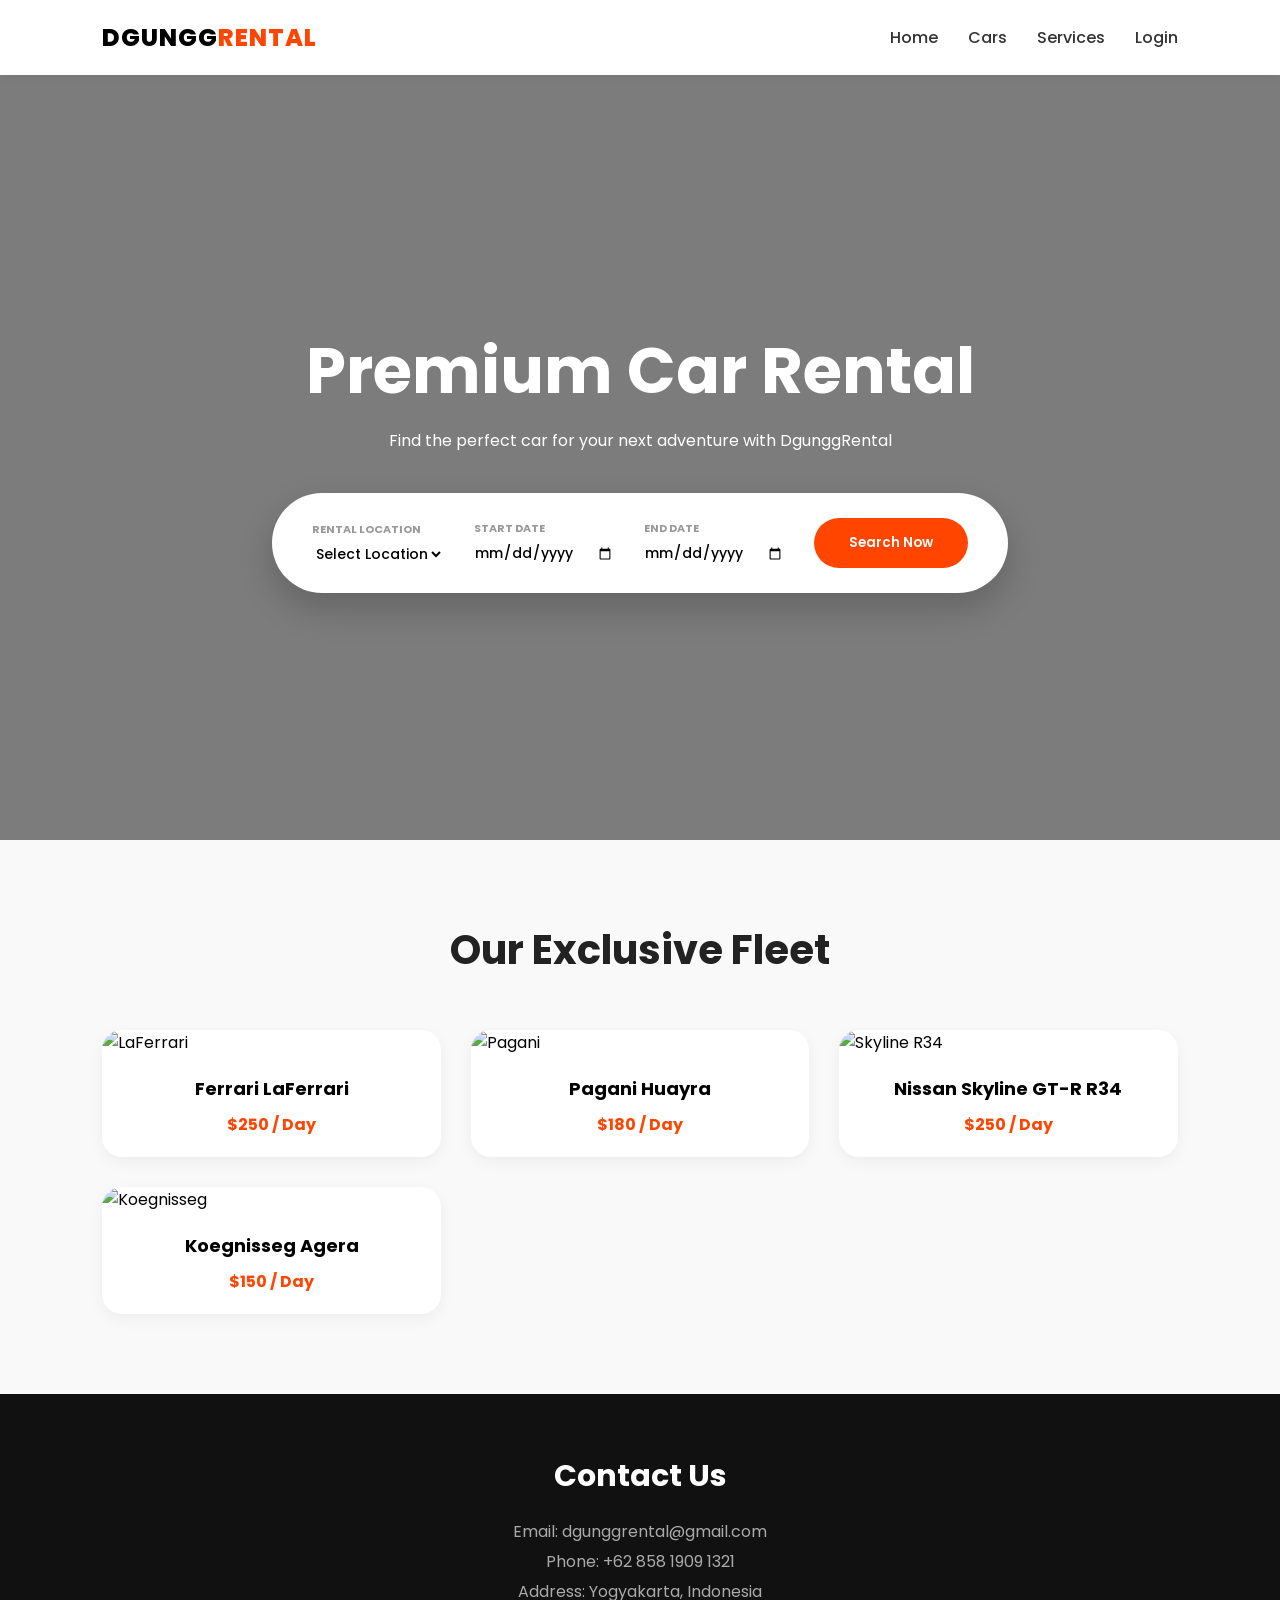
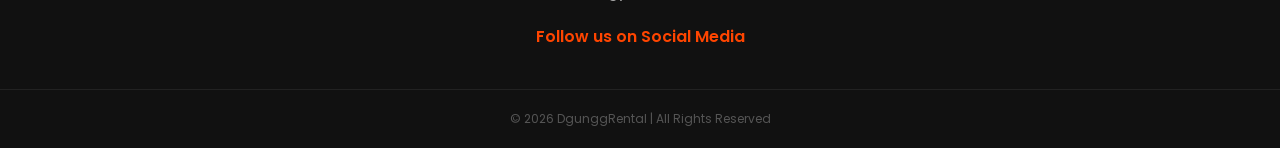
==== car rental/index.html @ d75ec3ca "car rental" ====
<!DOCTYPE html>
<html lang="en">
<head>
    <meta charset="UTF-8">
    <meta name="viewport" content="width=device-width, initial-scale=1.0">
    <title>DgunggRental | Premium Experience</title>
    <link rel="stylesheet" href="style.css">
    <link href="https://fonts.googleapis.com/css2?family=Poppins:wght@300;400;600;800&display=swap" rel="stylesheet">
</head>
<body>
    <nav class="navbar">
        <div class="logo">DGUNGG<span>RENTAL</span></div>
        <ul class="nav-links">
            <li><a href="#">Home</a></li>
            <li><a href="#">Cars</a></li>
            <li><a href="#">Services</a></li>
            <li><a href="#">Login</a></li>
        </ul>
    </nav>

    <header class="hero">
        <div class="hero-overlay"></div>
        <div class="hero-content">
            <h1>Premium Car Rental</h1>
            <p>Find the perfect car for your next adventure with DgunggRental</p>
            
            <div class="search-container">
                <div class="search-box">
                    <div class="input-group">
                        <label>RENTAL LOCATION</label>
                        <select id="pickup">
                            <option value="">Select Location</option>
                            <option value="location1">Yogyakarta</option>
                            <option value="location2">Bali</option>
                            <option value="location3">Jakarta</option>
                            <option value="location4">Semarang</option>
                            <option value="location5">Surabaya</option>
                        </select>
                    </div>
                    <div class="input-group">
                        <label>START DATE</label>
                        <input type="date" id="pickup-date">
                    </div>
                    <div class="input-group">
                        <label>END DATE</label>
                        <input type="date" id="return-date">
                    </div>
                    <button class="btn-search">Search Now</button>
                </div>
            </div>
        </div>
    </header>

    <section class="car-section">
        <h2 class="section-title">Our Exclusive Fleet</h2>
        <div class="car-grid">

            <div class="car-card">
                <div class="car-img">
                    <img src="https://www.marketeers.com/_next/image/?url=https%3A%2F%2Froom.marketeers.com%2Fwp-content%2Fuploads%2F2016%2F07%2FLaFerrari_serie_limitata_1.jpg&w=1920&q=75" alt="LaFerrari">
                </div>
                <div class="car-info">
                    <h3>Ferrari LaFerrari</h3>
                    <span class="price">$250 / Day</span>
                </div>
            </div>
  
            <div class="car-card">
                <div class="car-img">
                    <img src="https://cdn.motor1.com/images/mgl/vxZqKK/s1/pagani-huayra-epitome.jpg" alt="Pagani">
                </div>
                <div class="car-info">
                    <h3>Pagani Huayra</h3>
                    <span class="price">$180 / Day</span>
                </div>
            </div>

            <div class="car-card">
                <div class="car-img">
                    <img src="https://robbreport.com/wp-content/uploads/2024/03/1-w-_2c99f8.jpg?w=1024" alt="Skyline R34">
                </div>
                <div class="car-info">
                    <h3>Nissan Skyline GT-R R34</h3>
                    <span class="price">$250 / Day</span>
                </div>
            </div>

            <div class="car-card">
                <div class="car-img">
                    <img src="https://www.supervettura.com/blobs/Cars/69/c46edc49-82fe-4aca-bf90-9f8719bde185.jpg?width=1920&height=1080&mode=crop" alt="Koegnisseg">
                </div>
                <div class="car-info">
                    <h3>Koegnisseg Agera</h3>
                    <span class="price">$150 / Day</span>
                </div>
            </div>
        </div>
    </section>

    <footer class="footer">
        <div class="footer-content">
            <h2>Contact Us</h2>
            <p>Email: dgunggrental@gmail.com</p>
            <p>Phone: +62 858 1909 1321</p>
            <p>Address: Yogyakarta, Indonesia</p>
            <div class="social-text">Follow us on Social Media</div>
        </div>
        <div class="footer-bottom">
            <p>&copy; 2026 DgunggRental | All Rights Reserved</p>
        </div>
    </footer>

</body>
</html>
---- car rental/style.css ----
* {
    margin: 0;
    padding: 0;
    box-sizing: border-box;
    font-family: 'Poppins', sans-serif;
}

body {
    background-color: #f9f9f9;
}

.navbar {
    display: flex;
    justify-content: space-between;
    align-items: center;
    padding: 20px 8%;
    background: #fff;
    position: sticky;
    top: 0;
    z-index: 1000;
    box-shadow: 0 2px 10px rgba(0,0,0,0.05);
}

.logo {
    font-size: 24px;
    font-weight: 800;
    letter-spacing: 1px;
}

.logo span {
    color: #ff4500;
}

.nav-links {
    display: flex;
    list-style: none;
    gap: 30px;
}

.nav-links a {
    text-decoration: none;
    color: #333;
    font-weight: 500;
    transition: 0.3s;
}

.nav-links a:hover {
    color: #ff4500;
}

.hero {
    position: relative;
    height: 85vh;
    background-image: url('https://images.unsplash.com/photo-1503376780353-7e6692767b70?auto=format&fit=crop&w=1350&q=80');
    background-size: cover;
    background-position: center;
    display: flex;
    align-items: center;
    justify-content: center;
    color: #fff;
    text-align: center;
}

.hero-overlay {
    position: absolute;
    top: 0; left: 0; width: 100%; height: 100%;
    background: rgba(0, 0, 0, 0.5);
}

.hero-content {
    position: relative;
    z-index: 1;
    width: 90%;
    max-width: 1000px;
}

.hero-content h1 {
    font-size: 4rem;
    font-weight: 700;
    margin-bottom: 10px;
}

.search-container {
    margin-top: 40px;
    display: flex;
    justify-content: center;
}

.search-box {
    background: #fff;
    padding: 25px 40px;
    border-radius: 60px;
    display: flex;
    align-items: center;
    gap: 30px;
    box-shadow: 0 15px 35px rgba(0,0,0,0.2);
    color: #333;
}

.input-group {
    display: flex;
    flex-direction: column;
    text-align: left;
}

.input-group label {
    font-size: 11px;
    font-weight: 700;
    color: #999;
    margin-bottom: 5px;
}

.input-group select, .input-group input {
    border: none;
    outline: none;
    font-size: 14px;
    font-weight: 500;
    background: transparent;
}

.btn-search {
    background: #ff4500;
    color: #fff;
    border: none;
    padding: 15px 35px;
    border-radius: 50px;
    font-weight: 600;
    cursor: pointer;
    transition: 0.3s;
}

.btn-search:hover {
    background: #e63e00;
    transform: scale(1.05);
}

.car-section {
    padding: 80px 8%;
}

.section-title {
    text-align: center;
    font-size: 2.5rem;
    margin-bottom: 50px;
    color: #222;
}

.car-grid {
    display: grid;
    grid-template-columns: repeat(auto-fit, minmax(280px, 1fr));
    gap: 30px;
}

.car-card {
    background: #fff;
    border-radius: 20px;
    overflow: hidden;
    box-shadow: 0 5px 15px rgba(0,0,0,0.05);
    transition: 0.4s;
}

.car-card:hover {
    transform: translateY(-10px);
}

.car-img img {
    width: 100%;
    height: 200px;
    object-fit: cover;
}

.car-info {
    padding: 20px;
    text-align: center;
}

.car-info h3 {
    font-size: 18px;
    margin-bottom: 10px;
}

.car-info p {
    font-size: 14px;
    color: #777;
    margin-bottom: 15px;
}

.price {
    font-weight: 700;
    color: #ff4500;
    display: block;
}

.footer {
    background: #111;
    color: #fff;
    padding: 60px 0 20px;
    text-align: center;
}

.footer-content h2 {
    font-size: 30px;
    margin-bottom: 20px;
}

.footer-content p {
    color: #aaa;
    margin: 5px 0;
}

.social-text {
    margin-top: 20px;
    font-weight: 600;
    color: #ff4500;
}

.footer-bottom {
    margin-top: 40px;
    padding-top: 20px;
    border-top: 1px solid #222;
    font-size: 12px;
    color: #555;
}
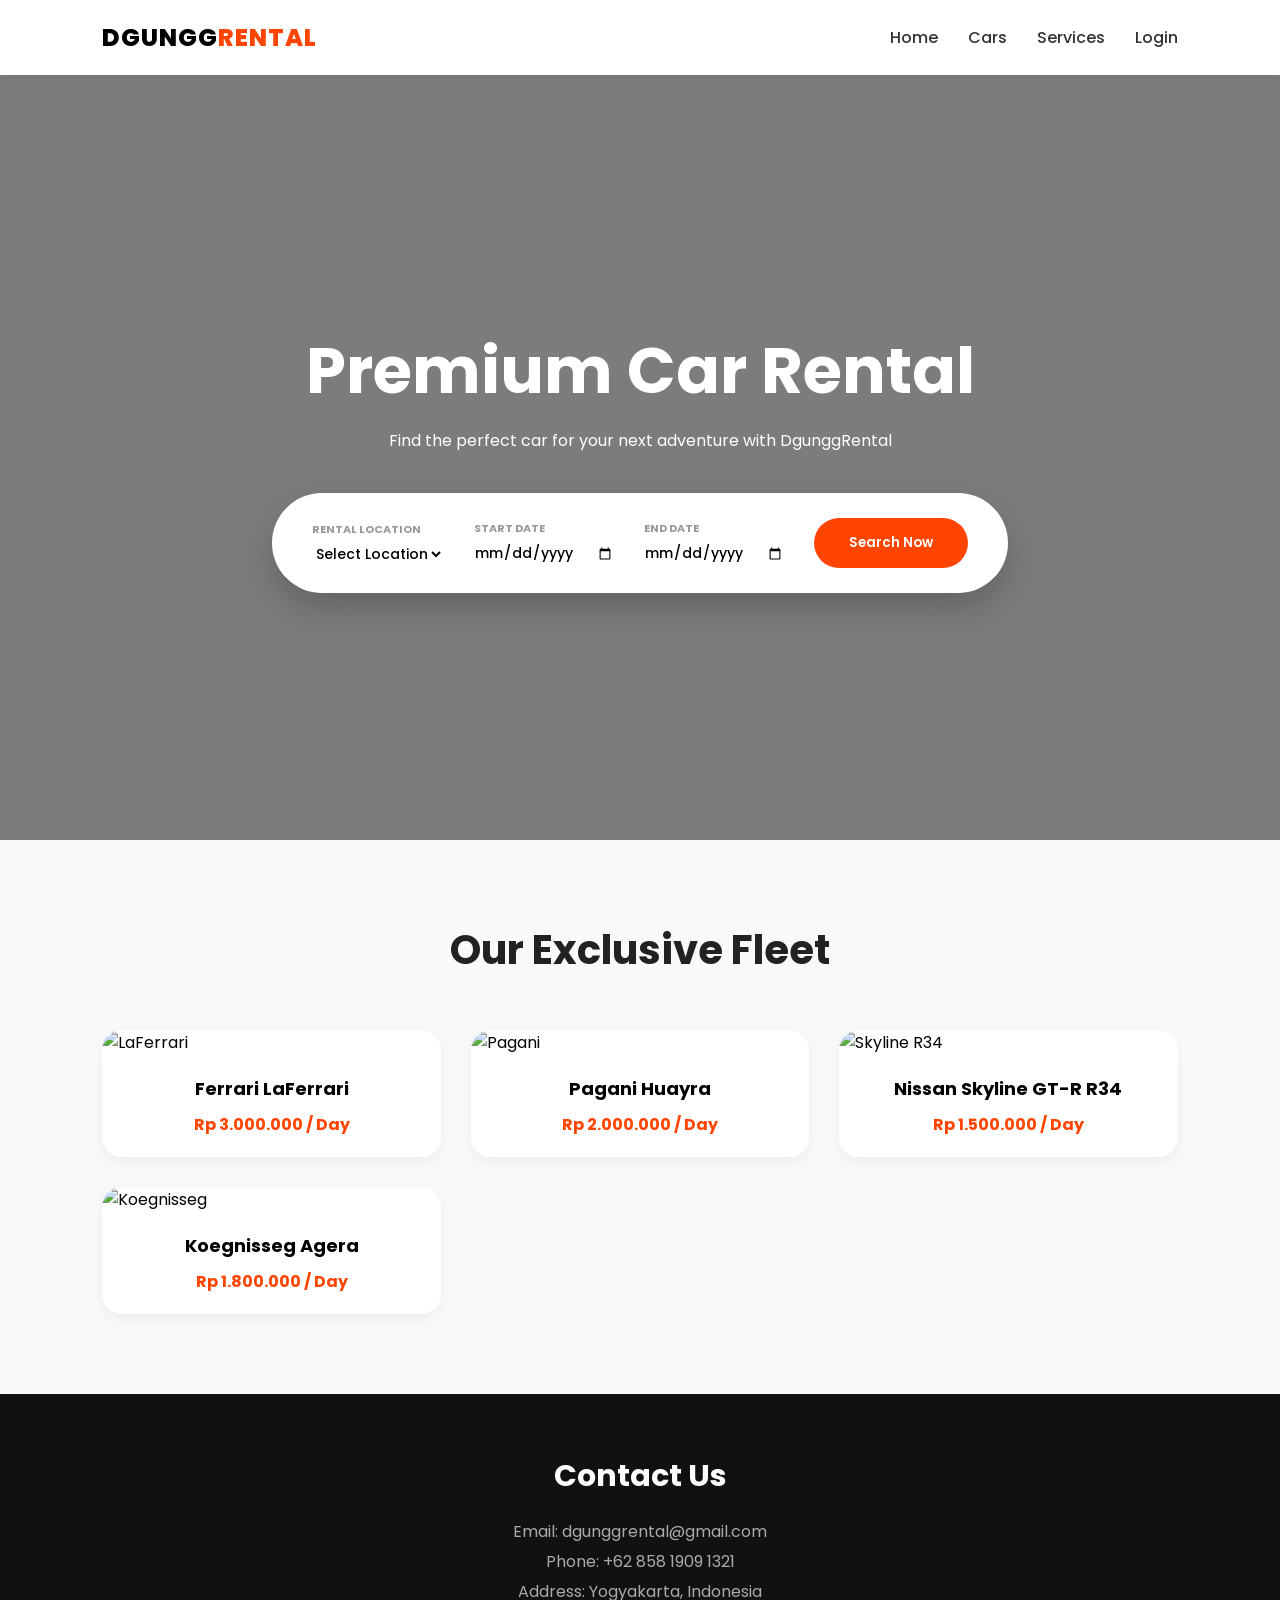
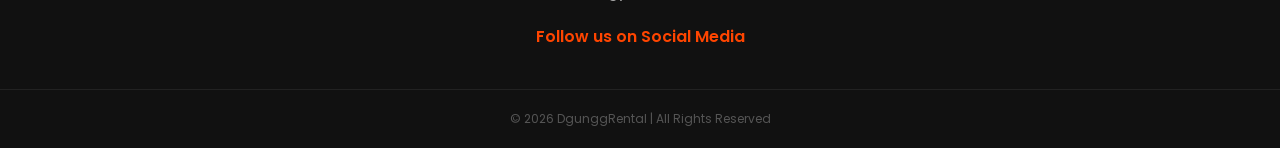
==== commit a1c0ab11: "update car rental" ====
--- a/car rental/index.html
+++ b/car rental/index.html
@@ -61,7 +61,7 @@
                 </div>
                 <div class="car-info">
                     <h3>Ferrari LaFerrari</h3>
-                    <span class="price">$250 / Day</span>
+                    <span class="price">Rp 3.000.000 / Day</span>
                 </div>
             </div>
   
@@ -71,7 +71,7 @@
                 </div>
                 <div class="car-info">
                     <h3>Pagani Huayra</h3>
-                    <span class="price">$180 / Day</span>
+                    <span class="price">Rp 2.000.000 / Day</span>
                 </div>
             </div>
 
@@ -81,7 +81,7 @@
                 </div>
                 <div class="car-info">
                     <h3>Nissan Skyline GT-R R34</h3>
-                    <span class="price">$250 / Day</span>
+                    <span class="price">Rp 1.500.000 / Day</span>
                 </div>
             </div>
 
@@ -91,7 +91,7 @@
                 </div>
                 <div class="car-info">
                     <h3>Koegnisseg Agera</h3>
-                    <span class="price">$150 / Day</span>
+                    <span class="price">Rp 1.800.000 / Day</span>
                 </div>
             </div>
         </div>
